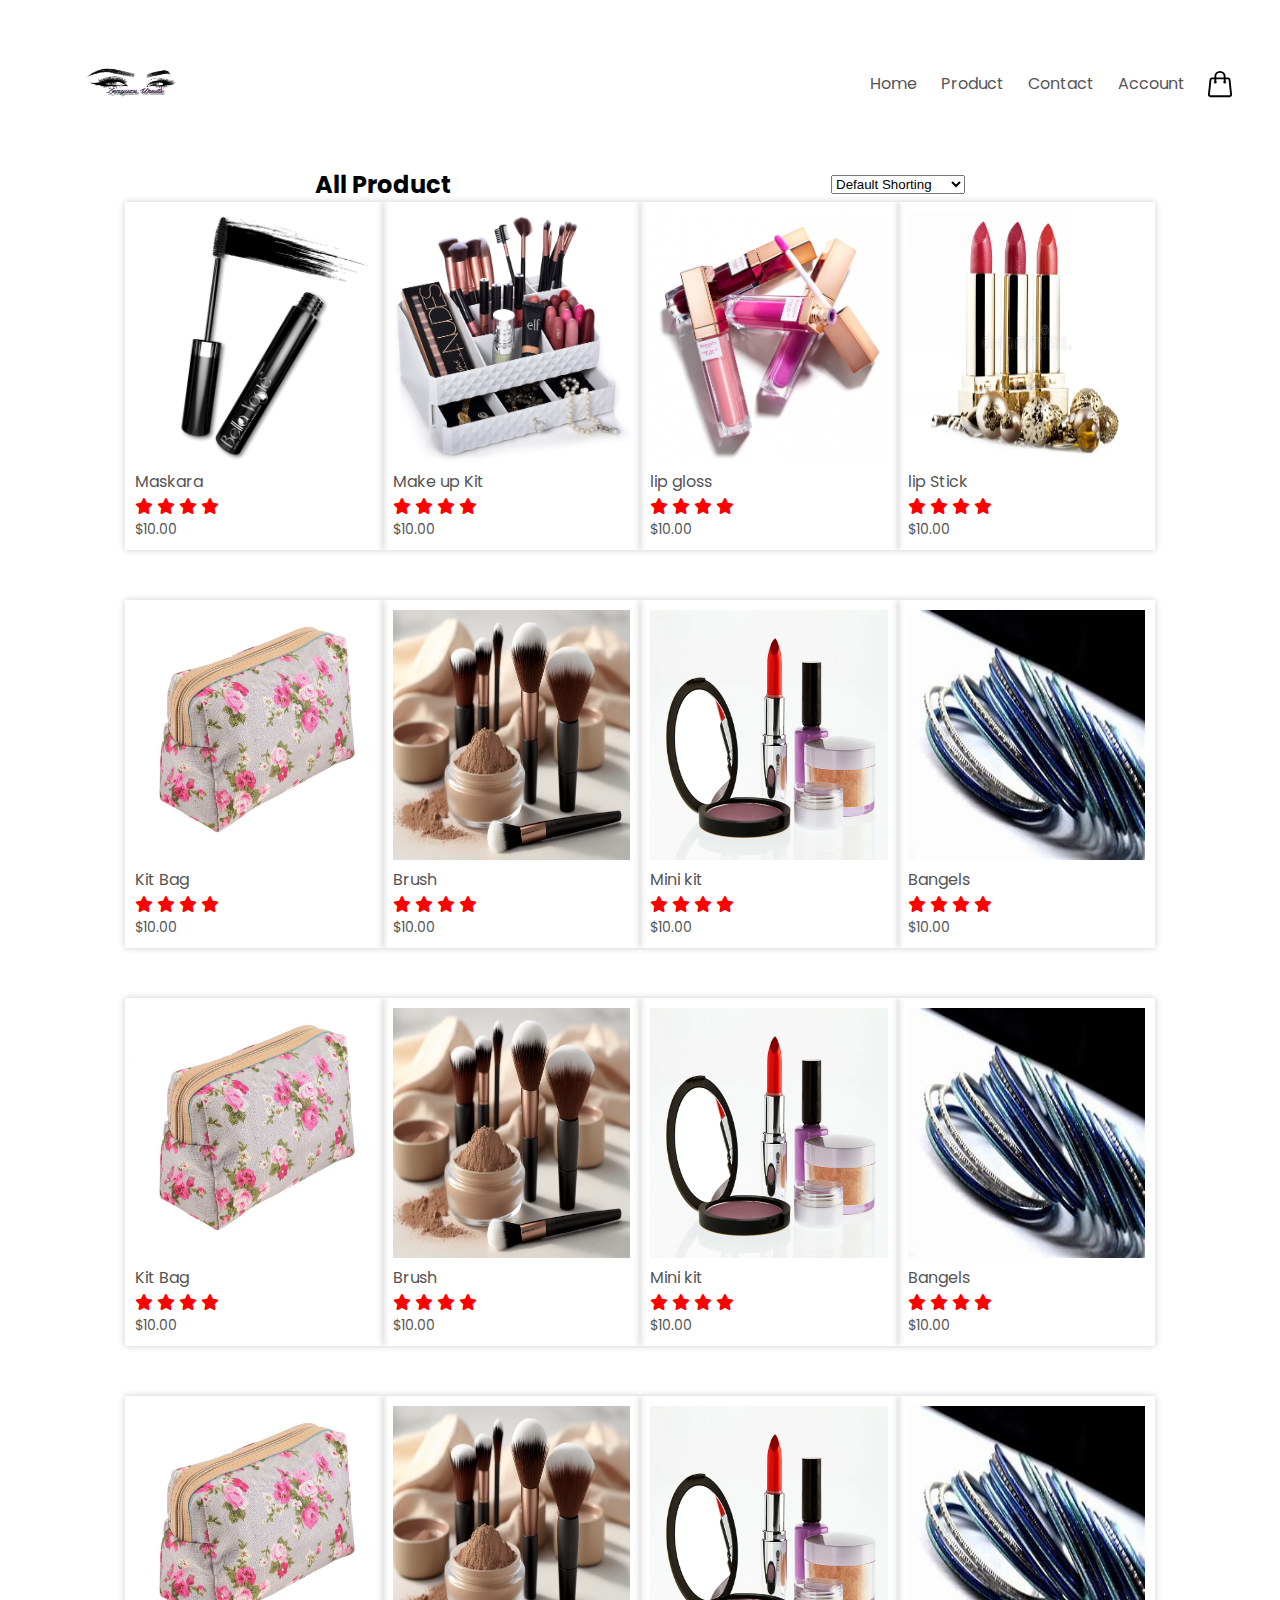
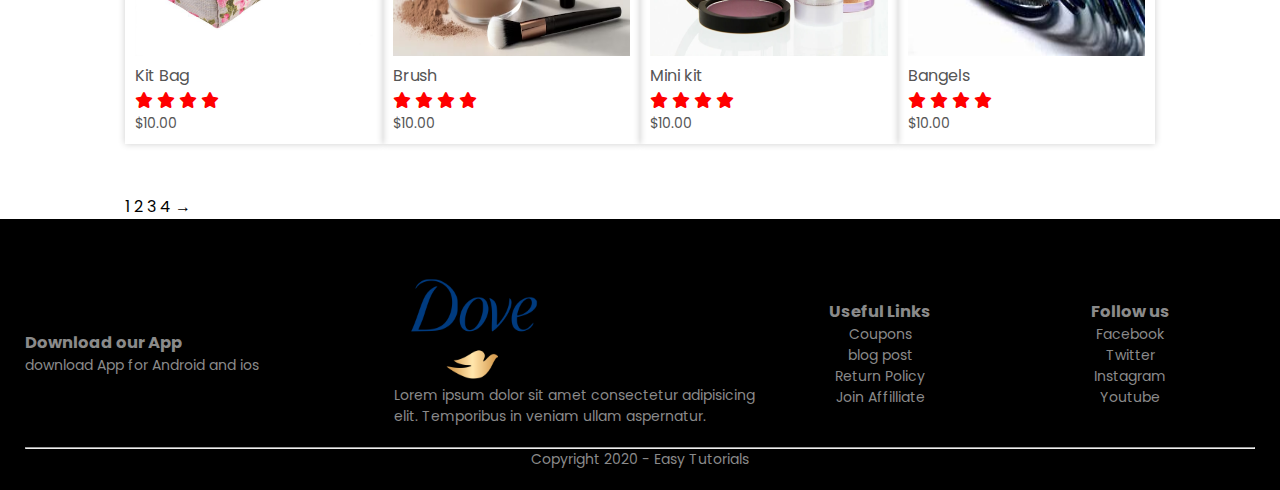
==== product.html @ 209d7022 "Add files via upload" ====
<!DOCTYPE html>
<html lang="en">

<head>
    <meta charset="UTF-8">
    <meta name="viewport" content="width=device-width, initial-scale=1.0">
    <title>All products - Tanoli,s Store</title>
    <link rel="stylesheet" href="style.css">
    <link rel="preconnect" href="https://fonts.googleapis.com">
    <link rel="preconnect" href="https://fonts.gstatic.com" crossorigin>
    <link
        href="https://fonts.googleapis.com/css2?family=Poppins:ital,wght@0,100;0,200;0,300;0,400;0,500;0,600;0,700;0,800;0,900;1,100;1,200;1,300;1,400;1,500;1,600;1,700;1,800;1,900&display=swap"
        rel="stylesheet">
    <link rel="stylesheet" href="https://cdnjs.cloudflare.com/ajax/libs/font-awesome/6.7.2/css/all.min.css">
</head>

<body>
    <div class="container">
        <div class="navbar">
            <div class="logo">
                <img src="/Picsart_25-01-17_10-52-00-467.png" alt="" width="180px" height="120px">
            </div>
            <nav>
                <ul id="menulist">
                    <li><a href="/index.html" target="_blank">Home</a></li>
                    <li><a href="aa">Product</a></li>
                    <li><a href="aa">Contact</a></li>
                    <li><a href="aa">Account</a></li>
                </ul>
            </nav>
            <svg xmlns="http://www.w3.org/2000/svg" fill="none" viewBox="0 0 24 24" stroke-width="1.5"
                stroke="currentColor" class="size-6">
                <path stroke-linecap="round" stroke-linejoin="round"
                    d="M15.75 10.5V6a3.75 3.75 0 1 0-7.5 0v4.5m11.356-1.993 1.263 12c.07.665-.45 1.243-1.119 1.243H4.25a1.125 1.125 0 0 1-1.12-1.243l1.264-12A1.125 1.125 0 0 1 5.513 7.5h12.974c.576 0 1.059.435 1.119 1.007ZM8.625 10.5a.375.375 0 1 1-.75 0 .375.375 0 0 1 .75 0Zm7.5 0a.375.375 0 1 1-.75 0 .375.375 0 0 1 .75 0Z" />
            </svg>
            <img src="/menu-icon-13.png" class="menu-icon" onclick="toggleMenu()">
        </div>
    </div>
    <div class="small-container">
        <div class="row row-2">
            <h2>All Product</h2>
            <select name="" id="">
                <option>Default Shorting</option>
                <option>Short by Price</option>
                <option>Short by popularity</option>
                <option>Short by rating</option>
                <option>short by sale</option>
            </select>
        </div>
        <div class="row">
            <div class="col-4">
                <img src="/product4.png" alt="">
                <h4>Maskara</h4>
                <div class="rating">
                    <i class="fa fa-star"></i>
                    <i class="fa fa-star"></i>
                    <i class="fa fa-star"></i>
                    <i class="fa fa-star"></i>
                    <i class="fa fa-star-o"></i>
                </div>
                <p>$10.00</p>
            </div>
            <div class="col-4">
                <img src="/product3.jpg" alt="">
                <h4>Make up Kit</h4>
                <div class="rating">
                    <i class="fa fa-star"></i>
                    <i class="fa fa-star"></i>
                    <i class="fa fa-star"></i>
                    <i class="fa fa-star"></i>
                    <i class="fa fa-star-o"></i>
                </div>
                <p>$10.00</p>
            </div>
            <div class="col-4">
                <img src="/product2.jpg" alt="">
                <h4>lip gloss</h4>
                <div class="rating">
                    <i class="fa fa-star"></i>
                    <i class="fa fa-star"></i>
                    <i class="fa fa-star"></i>
                    <i class="fa fa-star"></i>
                    <i class="fa fa-star-o"></i>
                </div>
                <p>$10.00</p>
            </div>
            <div class="col-4">
                <img src="/product1.webp" alt="">
                <h4>lip Stick</h4>
                <div class="rating">
                    <i class="fa fa-star"></i>
                    <i class="fa fa-star"></i>
                    <i class="fa fa-star"></i>
                    <i class="fa fa-star"></i>
                    <i class="fa fa-star-o"></i>
                </div>
                <p>$10.00</p>
            </div>
        </div>
        <div class="row">
            <div class="col-4">
                <img src="/recentproduct4.jpg" alt="">
                <h4>Kit Bag</h4>
                <div class="rating">
                    <i class="fa fa-star"></i>
                    <i class="fa fa-star"></i>
                    <i class="fa fa-star"></i>
                    <i class="fa fa-star"></i>
                    <i class="fa fa-star-o"></i>
                </div>
                <p>$10.00</p>
            </div>
            <div class="col-4">
                <img src="/recentproduct3.avif" alt="">
                <h4>Brush</h4>
                <div class="rating">
                    <i class="fa fa-star"></i>
                    <i class="fa fa-star"></i>
                    <i class="fa fa-star"></i>
                    <i class="fa fa-star"></i>
                    <i class="fa fa-star-o"></i>
                </div>
                <p>$10.00</p>
            </div>
            <div class="col-4">
                <img src="/recentproduct2.webp" alt="">
                <h4>Mini kit</h4>
                <div class="rating">
                    <i class="fa fa-star"></i>
                    <i class="fa fa-star"></i>
                    <i class="fa fa-star"></i>
                    <i class="fa fa-star"></i>
                    <i class="fa fa-star-o"></i>
                </div>
                <p>$10.00</p>
            </div>
            <div class="col-4">
                <img src="/recentproduct.jpeg" alt="">
                <h4>Bangels</h4>
                <div class="rating">
                    <i class="fa fa-star"></i>
                    <i class="fa fa-star"></i>
                    <i class="fa fa-star"></i>
                    <i class="fa fa-star"></i>
                    <i class="fa fa-star-o"></i>
                </div>
                <p>$10.00</p>
            </div>
        </div>
        <div class="row">
            <div class="col-4">
                <img src="/recentproduct4.jpg" alt="">
                <h4>Kit Bag</h4>
                <div class="rating">
                    <i class="fa fa-star"></i>
                    <i class="fa fa-star"></i>
                    <i class="fa fa-star"></i>
                    <i class="fa fa-star"></i>
                    <i class="fa fa-star-o"></i>
                </div>
                <p>$10.00</p>
            </div>
            <div class="col-4">
                <img src="/recentproduct3.avif" alt="">
                <h4>Brush</h4>
                <div class="rating">
                    <i class="fa fa-star"></i>
                    <i class="fa fa-star"></i>
                    <i class="fa fa-star"></i>
                    <i class="fa fa-star"></i>
                    <i class="fa fa-star-o"></i>
                </div>
                <p>$10.00</p>
            </div>
            <div class="col-4">
                <img src="/recentproduct2.webp" alt="">
                <h4>Mini kit</h4>
                <div class="rating">
                    <i class="fa fa-star"></i>
                    <i class="fa fa-star"></i>
                    <i class="fa fa-star"></i>
                    <i class="fa fa-star"></i>
                    <i class="fa fa-star-o"></i>
                </div>
                <p>$10.00</p>
            </div>
            <div class="col-4">
                <img src="/recentproduct.jpeg" alt="">
                <h4>Bangels</h4>
                <div class="rating">
                    <i class="fa fa-star"></i>
                    <i class="fa fa-star"></i>
                    <i class="fa fa-star"></i>
                    <i class="fa fa-star"></i>
                    <i class="fa fa-star-o"></i>
                </div>
                <p>$10.00</p>
            </div>
        </div>
        <div class="row">
            <div class="col-4">
                <img src="/recentproduct4.jpg" alt="">
                <h4>Kit Bag</h4>
                <div class="rating">
                    <i class="fa fa-star"></i>
                    <i class="fa fa-star"></i>
                    <i class="fa fa-star"></i>
                    <i class="fa fa-star"></i>
                    <i class="fa fa-star-o"></i>
                </div>
                <p>$10.00</p>
            </div>
            <div class="col-4">
                <img src="/recentproduct3.avif" alt="">
                <h4>Brush</h4>
                <div class="rating">
                    <i class="fa fa-star"></i>
                    <i class="fa fa-star"></i>
                    <i class="fa fa-star"></i>
                    <i class="fa fa-star"></i>
                    <i class="fa fa-star-o"></i>
                </div>
                <p>$10.00</p>
            </div>
            <div class="col-4">
                <img src="/recentproduct2.webp" alt="">
                <h4>Mini kit</h4>
                <div class="rating">
                    <i class="fa fa-star"></i>
                    <i class="fa fa-star"></i>
                    <i class="fa fa-star"></i>
                    <i class="fa fa-star"></i>
                    <i class="fa fa-star-o"></i>
                </div>
                <p>$10.00</p>
            </div>
            <div class="col-4">
                <img src="/recentproduct.jpeg" alt="">
                <h4>Bangels</h4>
                <div class="rating">
                    <i class="fa fa-star"></i>
                    <i class="fa fa-star"></i>
                    <i class="fa fa-star"></i>
                    <i class="fa fa-star"></i>
                    <i class="fa fa-star-o"></i>
                </div>
                <p>$10.00</p>
            </div>
        </div>

        <div class="page-btn">
            <span>1</span>
            <span>2</span>
            <span>3</span>
            <span>4</span>
            <span>&#8594;</span>
        </div>
    </div>
    
    






    <!-- -------footer------ -->
    <div class="footer">
        <div class="container">
            <div class="row">
                <div class="footer-col-1">
                    <h3>Download our App</h3>
                    <p>download App for Android and ios</p>
                </div>
                <div class="footer-col-2">
                    <img src="/Dove-Logo.png" alt="" width="160px" height="100px">
                    <p>Lorem ipsum dolor sit amet consectetur adipisicing elit. Temporibus in veniam ullam
                        aspernatur.
                    </p>
                </div>
                <div class="footer-col-3">
                    <h3>Useful Links</h3>
                    <ul>
                        <li>Coupons</li>
                        <li>blog post</li>
                        <li>Return Policy</li>
                        <li>Join Affilliate</li>
                    </ul>
                </div>
                <div class="footer-col-4">
                    <h3>Follow us</h3>
                    <ul>
                        <li>Facebook</li>
                        <li>Twitter</li>
                        <li>Instagram</li>
                        <li>Youtube</li>
                    </ul>
                </div>
            </div>
            <hr>
            <p class="Copyright">Copyright 2020 - Easy Tutorials</p>
        </div>
    </div>


    <script src="menu.js"></script>
</body>

</html>
---- style.css ----
* {
    margin: 0;
    padding: 0;
    box-sizing: border-box;
}
body{
    font-family: "Poppins", serif;
}

.navbar {
    display: flex;
    align-items: center;
    padding: 20px;
}
nav{
    flex: 1;
    text-align: right;
}
nav ul {
    display: inline-block;
    list-style-type: none;

}

nav ul li {
    display: inline-block;
    margin-right: 20px;
}

a {
    text-decoration: none;
    color: #555;

}

p {
    color: #555;
}
.size-6{
    height: 30px;
    width: 30px;
}
.container {
    max-width: 1300px;
    margin: auto;
    padding-left: 25px;
    padding-right: 25px;
}

.row {
    display: flex;
    align-items: center;
    flex-wrap: wrap;
    justify-content: space-around;
}

.col-2 {
    flex-basis: 50%;
    min-width: 300px;
}
.col-2 img {
    max-width: 100%;
    height: auto;
    padding: 50px 0px;
}
.col-2 h1 {
    font-size: 50px;
    line-height: 60px;
    margin: 25px 0px;
}
.btn{
    display: inline-block;
    background:#ff69b4;
    color: #fff;
    padding: 8px 30px;
    margin: 30px 0;
    border-radius: 30px;
    transition: background 0.5s;
}
.btn:hover{
    background: #563434;
}
.header{
    background: radial-gradient( #fff,#ffd6d6);
}
.header .row {
    margin-top: 70px; 
}
.category{
    margin: 70px 0;
}
.col-3{
    flex-basis: 30%;
    min-width: 250px;
    margin-bottom: 30px;
}
.col-3 img {
    width: 100%;
}
.small-container{
    max-width: 1080px;
    margin: auto;
    padding: 0 25px;
}
.col-4{
    flex-basis: 25%;
    padding: 10px;
    min-width: 200px;
    margin-bottom: 50px;
    transition: transform 0.5s;
    box-shadow: 0px 0px 7px rgb(0,0,0,0.2) ;
    border-radius: 5px solid black;
}
.col-4 img {
    width: 100%;
    height: 250px;
}
.title{
    text-align: center;
    margin: 0 auto 80px;
    position: relative;
    line-height: 60px;
    color: #555;
}
.title::after{
    content: '';
    background: red;
    width: 80px;
    height: 5px;
    border-radius: 5px;
    position: absolute;
    bottom: 0;
    left: 50%;
    transform: translateX(-50%);
}
h4{
    color: #555;
    font-weight: normal;
}
.col-4 p{
    font-size: 14px;
}
.rating .fa {
    color: red;

}
.col-4:hover{
    transform: translateY(-5px);
}
/* -----offer---- */
.offer{
    background: radial-gradient(#fff,#ffd6d6);
    margin-top: 80px;
    padding: 30px 0;
}
.col-2 .offer-img{
    padding: 50px;
}
small {
    color: #555;
}
.testimonial{
    padding: 100px;
}
.testimonial .col-3{
    text-align: center;
    padding: 40px 20px;
    box-shadow: 0 0 20px 0px rgba (0,0,0,0.1);
    cursor: pointer;
    transition: transform 0.8;
    
}
.testimonial .col-3 img{
    width: 50px;
    margin-top: 20px;
    border-radius: 50%;
}
.testimonial .col-3:hover{
    transform: translateY(-10px);
}
.fa .fa-qoute-left{
    font-size: 34px;
    color: #ff523b;
}
.col-3 p {
    font-size: 12px;
    margin: 12px 0;
    color: #777;
}
.testimonial .col-3 h3 {
    font-weight: 600;
    color: #555;
}

/* -------brands------ */
.brands{
    margin: 100px auto;
}
.col-5{
    width: 160px;

}
.col-5 img{
    width: 100%;
    cursor: pointer;
    filter: grayscale(100%);
}
.col-5 img:hover {
    filter: grayscale(0);
}
/* ---------footer---- */
.footer{
    background: #000;
    color: #8a8a8a;
    font-size: 14px;
    padding: 60px 0 20px;
}
.footer p{
    color: #8a8a8a;
}
footer h3 {
    color: #fff;
    margin-bottom:20px;
}
.footer-col-1, .footer-col-2, .footer-col-3, .footer-col-4{
    min-width: 250px;
    margin-bottom: 20px;

}
.footer-col-1{
    flex-basis: 30%;
}
.footer-col-2{
    flex: 1;
    align-items: center;
}
.footer-col2-img{
    width: 180px;
    margin-bottom:20px;
}
.footer-col-3, .footer-col-4{
    flex-basis: 12%;
    text-align: center;
}
ul{
    list-style-type: none;
}
footer hr{
    border: none;
    background: #b5b5b5;
    height: 1px;
    margin: 20px 0;

}
.Copyright{
    text-align: center;
}
.menu-icon{
    width: 28px;
    margin-left: 20px;
    display: none;
}
/* -----------media quarey for menuu ---- */

@media only screen and (max-width:800px) {

    nav ul{
        position: absolute;
        top: 70px;
        left: 0;
        background: #333;
        width: 100%;
        overflow: hidden;
        transition: all 0.5s;
    }
    nav ul li{
        display: block;
        margin-right: 50px;
        margin-top: 10px;
        margin-bottom: 10px;
    }
    nav ul li a{
        color: #fff;
    }
    .menu-icon{
        display: block;
        cursor: pointer;
    }
    
}
/* --------media query less then 600 ------- */

@media only screen and (max-width:600px) {
    .row{
        text-align: center;
        
    }
    .col-2 , .col-3, .col-4{
        flex-basis: 100%;
    }
}
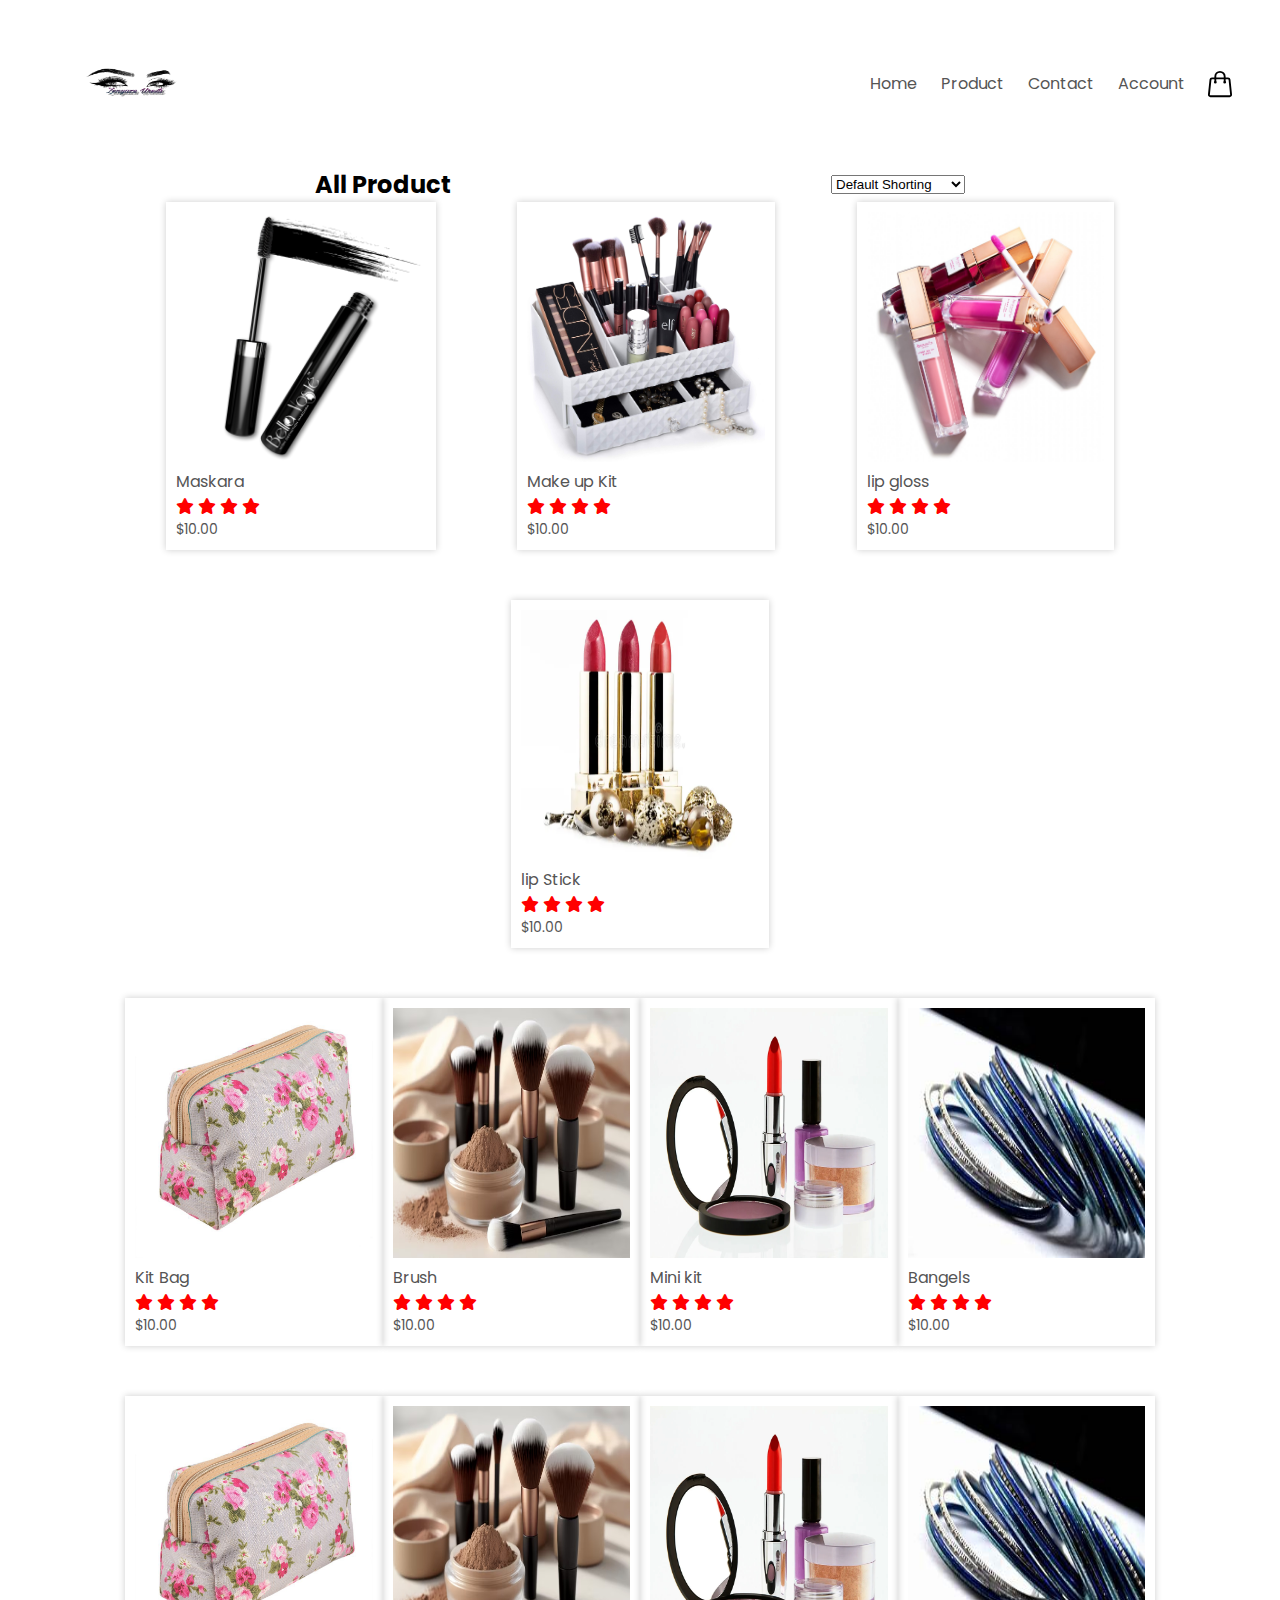
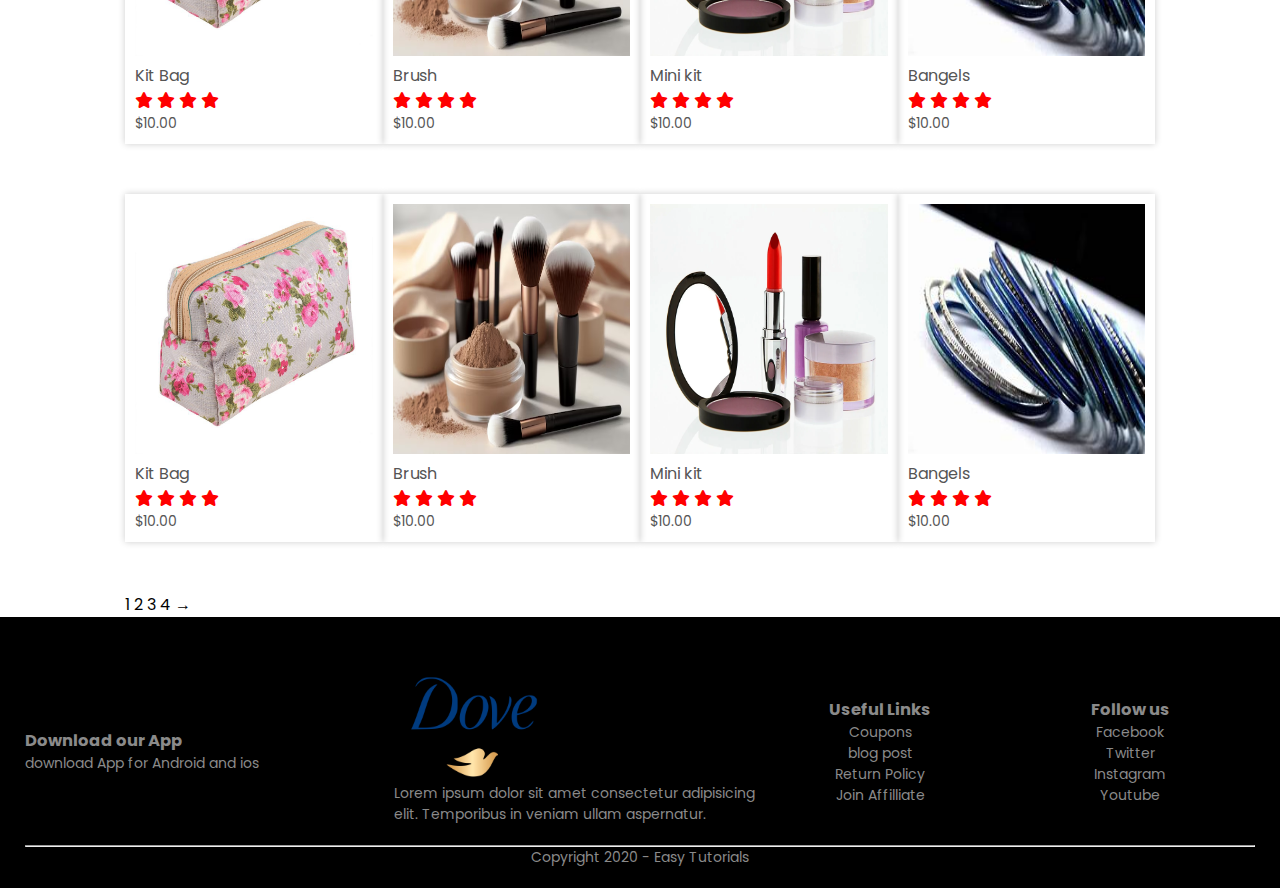
==== commit 4d6e2dd7: "files linking" ====
--- a/product.html
+++ b/product.html
@@ -23,7 +23,7 @@
             <nav>
                 <ul id="menulist">
                     <li><a href="/index.html" target="_blank">Home</a></li>
-                    <li><a href="aa">Product</a></li>
+                    <li><a href="/product.html">Product</a></li>
                     <li><a href="aa">Contact</a></li>
                     <li><a href="aa">Account</a></li>
                 </ul>
@@ -48,18 +48,20 @@
             </select>
         </div>
         <div class="row">
-            <div class="col-4">
-                <img src="/product4.png" alt="">
-                <h4>Maskara</h4>
-                <div class="rating">
-                    <i class="fa fa-star"></i>
-                    <i class="fa fa-star"></i>
-                    <i class="fa fa-star"></i>
-                    <i class="fa fa-star"></i>
-                    <i class="fa fa-star-o"></i>
-                </div>
-                <p>$10.00</p>
-            </div>
+            <a href="/productdetails.html">
+                <div class="col-4">
+                    <img src="/product4.png" alt="">
+                    <h4>Maskara</h4>
+                    <div class="rating">
+                        <i class="fa fa-star"></i>
+                        <i class="fa fa-star"></i>
+                        <i class="fa fa-star"></i>
+                        <i class="fa fa-star"></i>
+                        <i class="fa fa-star-o"></i>
+                    </div>
+                    <p>$10.00</p>
+                </div>
+            </a>
             <div class="col-4">
                 <img src="/product3.jpg" alt="">
                 <h4>Make up Kit</h4>
@@ -256,8 +258,8 @@
             <span>&#8594;</span>
         </div>
     </div>
-    
-    
+
+
 
 
 
